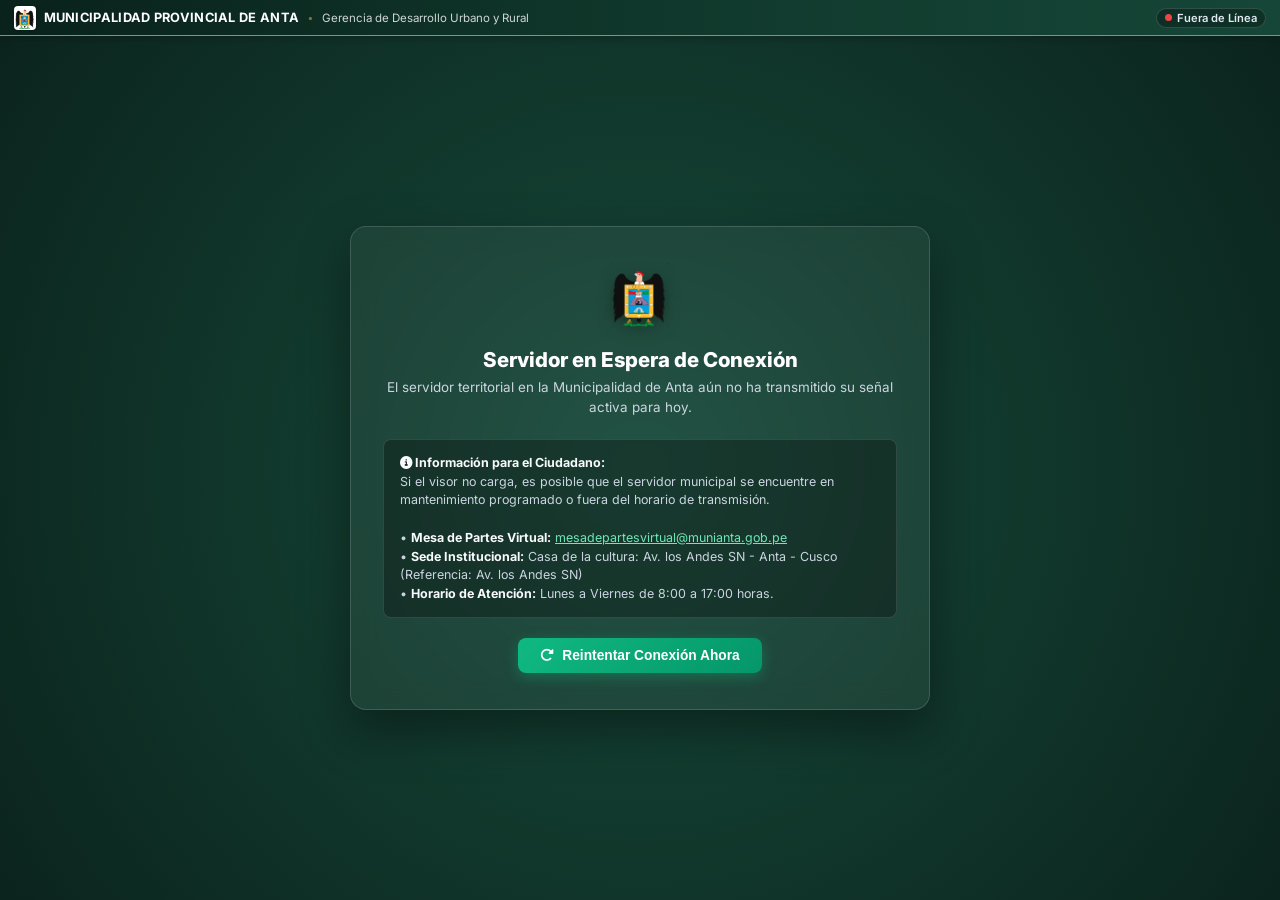
==== docs/index.html @ 82cab2fb "refactor(pages): unificar cabecera institucional y eliminar botones redundantes para proteger url fi" ====
<!DOCTYPE html>
<html lang="es">
<head>
  <meta charset="UTF-8">
  <meta name="viewport" content="width=device-width, initial-scale=1.0, maximum-scale=1.0, user-scalable=no">
  <title>GeoVisor PDU Anta (2024 - 2034) — Municipalidad Provincial de Anta</title>
  
  <!-- Metadatos institucionales y OpenGraph para compartir en WhatsApp, Facebook, etc. -->
  <meta name="description" content="Plataforma de consulta cartográfica y normativa del Plan de Desarrollo Urbano de Anta (2024 - 2034). Municipalidad Provincial de Anta - GDUR.">
  <meta property="og:title" content="GeoVisor Oficial PDU Anta (2024 - 2034)">
  <meta property="og:description" content="Consulta de zonificación, sistema vial, parámetros urbanísticos y generación de fichas informativas del distrito de Anta.">
  <meta property="og:image" content="escudo_muni_anta.png">
  <meta property="og:type" content="website">
  
  <link rel="icon" type="image/png" href="escudo_muni_anta.png">
  
  <!-- Tipografía Inter -->
  <link rel="preconnect" href="https://fonts.googleapis.com">
  <link rel="preconnect" href="https://fonts.gstatic.com" crossorigin>
  <link href="https://fonts.googleapis.com/css2?family=Inter:wght@400;500;600;700;800&display=swap" rel="stylesheet">
  
  <!-- FontAwesome Icons -->
  <link rel="stylesheet" href="https://cdnjs.cloudflare.com/ajax/libs/font-awesome/6.4.2/css/all.min.css">

  <style>
    :root {
      --verde-inst: #174A3A;
      --verde-oscuro: #0F2D24;
      --verde-hover: #10392D;
      --dorado-inst: #B68A2C;
      --bg-dark: #0B241D;
      --texto-claro: #F8FAF9;
      --texto-muted: #94A3B8;
      --border-color: rgba(255, 255, 255, 0.12);
      --header-h: 36px;
    }

    * {
      box-sizing: border-box;
      margin: 0;
      padding: 0;
    }

    html, body {
      width: 100%;
      height: 100%;
      overflow: hidden;
      font-family: 'Inter', -apple-system, BlinkMacSystemFont, 'Segoe UI', Roboto, sans-serif;
      background-color: var(--verde-oscuro);
      color: #1E293B;
    }

    /* Barra Superior Institucional Oficial */
    .pdu-topbar {
      height: var(--header-h);
      background: linear-gradient(90deg, #09221B 0%, #113B2E 60%, #154637 100%);
      color: #FFFFFF;
      display: flex;
      align-items: center;
      justify-content: space-between;
      padding: 0 0.85rem;
      border-bottom: 1.5px solid var(--dorado-inst);
      box-shadow: 0 2px 8px rgba(0, 0, 0, 0.25);
      position: relative;
      z-index: 100;
    }

    .pdu-brand {
      display: flex;
      align-items: center;
      gap: 8px;
      text-decoration: none;
      color: inherit;
      min-width: 0;
    }

    .pdu-logo-muni {
      height: 24px;
      width: auto;
      background: #FFFFFF;
      padding: 1px;
      border-radius: 4px;
      box-shadow: 0 1px 3px rgba(0, 0, 0, 0.25);
    }

    .pdu-title-group {
      display: flex;
      align-items: center;
      gap: 8px;
      min-width: 0;
      white-space: nowrap;
    }

    .pdu-main-title {
      font-size: 0.80rem;
      font-weight: 700;
      letter-spacing: 0.3px;
      text-transform: uppercase;
      color: #FFFFFF;
    }

    .pdu-separator {
      color: var(--dorado-inst);
      font-weight: 300;
      opacity: 0.75;
      font-size: 0.75rem;
      user-select: none;
    }

    .pdu-sub-title {
      font-size: 0.72rem;
      font-weight: 400;
      color: rgba(255, 255, 255, 0.80);
      overflow: hidden;
      text-overflow: ellipsis;
    }

    .pdu-actions {
      display: flex;
      align-items: center;
      gap: 8px;
      flex-shrink: 0;
    }

    .status-pill {
      display: inline-flex;
      align-items: center;
      gap: 5px;
      font-size: 0.70rem;
      font-weight: 600;
      padding: 2px 8px;
      border-radius: 12px;
      background: rgba(0, 0, 0, 0.30);
      border: 1px solid rgba(255, 255, 255, 0.15);
      color: #E2E8F0;
    }

    .status-dot {
      width: 7px;
      height: 7px;
      border-radius: 50%;
      background-color: #94A3B8;
    }

    .status-dot.online {
      background-color: #10B981;
      box-shadow: 0 0 8px #10B981;
      animation: pulse-dot 2s infinite;
    }

    .status-dot.connecting {
      background-color: #F59E0B;
      animation: pulse-dot 1s infinite;
    }

    .status-dot.offline {
      background-color: #EF4444;
    }

    @keyframes pulse-dot {
      0%, 100% { opacity: 1; transform: scale(1); }
      50% { opacity: 0.4; transform: scale(0.85); }
    }

    /* Contenedor del Iframe y Pantallas de Estado */
    .pdu-viewport-wrap {
      width: 100%;
      height: calc(100vh - var(--header-h));
      position: relative;
      background: #FFFFFF;
    }

    #geovisor_frame {
      width: 100%;
      height: 100%;
      border: none;
      display: none;
    }

    /* Pantalla de Carga y Conexión */
    .pdu-screen-state {
      position: absolute;
      top: 0;
      left: 0;
      width: 100%;
      height: 100%;
      display: flex;
      flex-direction: column;
      align-items: center;
      justify-content: center;
      padding: 1.5rem;
      text-align: center;
      background: radial-gradient(circle at center, #174A3A 0%, #0B241D 100%);
      color: #FFFFFF;
      z-index: 50;
      transition: opacity 0.4s ease;
    }

    .state-card {
      background: rgba(255, 255, 255, 0.05);
      backdrop-filter: blur(12px);
      -webkit-backdrop-filter: blur(12px);
      border: 1px solid rgba(255, 255, 255, 0.15);
      border-radius: 16px;
      padding: 2.2rem 2rem;
      max-width: 580px;
      width: 100%;
      box-shadow: 0 20px 50px rgba(0, 0, 0, 0.4);
    }

    .state-card-img {
      height: 64px;
      margin-bottom: 1rem;
      filter: drop-shadow(0 4px 8px rgba(0, 0, 0, 0.3));
    }

    .state-title {
      font-size: 1.28rem;
      font-weight: 800;
      margin-bottom: 0.4rem;
      color: #FFFFFF;
    }

    .state-subtitle {
      font-size: 0.84rem;
      color: #CBD5E1;
      margin-bottom: 1.4rem;
      line-height: 1.45;
    }

    /* Spinner Animado */
    .pdu-spinner {
      width: 44px;
      height: 44px;
      border: 3.5px solid rgba(255, 255, 255, 0.18);
      border-top-color: #10B981;
      border-radius: 50%;
      animation: spin 0.85s linear infinite;
      margin: 1.2rem auto;
    }

    @keyframes spin {
      to { transform: rotate(360deg); }
    }

    .state-notice {
      background: rgba(0, 0, 0, 0.3);
      border: 1px solid rgba(255, 255, 255, 0.12);
      border-radius: 8px;
      padding: 0.85rem 1rem;
      font-size: 0.78rem;
      color: #CBD5E1;
      margin-top: 1.2rem;
      line-height: 1.5;
      text-align: left;
    }

    .state-notice strong {
      color: #F8FAFC;
    }

    .btn-reconnect {
      background: linear-gradient(135deg, #10B981 0%, #059669 100%);
      color: #FFFFFF;
      font-weight: 700;
      font-size: 0.86rem;
      border: none;
      padding: 0.65rem 1.4rem;
      border-radius: 8px;
      cursor: pointer;
      margin-top: 1.2rem;
      display: inline-flex;
      align-items: center;
      gap: 8px;
      box-shadow: 0 4px 14px rgba(16, 185, 129, 0.35);
      transition: all 0.2s ease;
    }

    .btn-reconnect:hover {
      background: linear-gradient(135deg, #059669 0%, #047857 100%);
      transform: translateY(-1px);
    }

    /* Adaptación Móvil */
    @media (max-width: 768px) {
      .pdu-sub-title,
      .pdu-separator {
        display: none;
      }
      .pdu-main-title {
        font-size: 0.74rem;
      }
      .state-card {
        padding: 1.5rem 1.2rem;
      }
      .state-title {
        font-size: 1.1rem;
      }
    }
  </style>
</head>
<body>

  <!-- Barra Superior Institucional Oficial -->
  <header class="pdu-topbar">
    <div class="pdu-brand" title="Municipalidad Provincial de Anta - Gerencia de Desarrollo Urbano y Rural">
      <img src="escudo_muni_anta.png" alt="Escudo Anta" class="pdu-logo-muni">
      <div class="pdu-title-group">
        <span class="pdu-main-title">Municipalidad Provincial de Anta</span>
        <span class="pdu-separator">•</span>
        <span class="pdu-sub-title">Gerencia de Desarrollo Urbano y Rural</span>
      </div>
    </div>

    <div class="pdu-actions">
      <!-- Indicador de Estado del Servidor -->
      <div id="status_pill" class="status-pill" title="Servicio Territorial Oficial">
        <span id="status_dot" class="status-dot connecting"></span>
        <span id="status_text">Conectando...</span>
      </div>
    </div>
  </header>

  <!-- Área Principal de Visualización -->
  <main class="pdu-viewport-wrap">
    
    <!-- Iframe Seguro donde corre el GeoVisor R Shiny -->
    <iframe 
      id="geovisor_frame" 
      src="about:blank"
      allow="geolocation *; clipboard-write *"
      title="GeoVisor PDU Anta">
    </iframe>

    <!-- Pantalla de Estado (Conectando / Mantenimiento) -->
    <div id="pantalla_estado" class="pdu-screen-state">
      <div class="state-card">
        <img src="escudo_muni_anta.png" alt="Escudo Anta" class="state-card-img">
        <h2 id="estado_titulo" class="state-title">Conectando con el GeoVisor Municipal</h2>
        <p id="estado_subtitulo" class="state-subtitle">
          Estableciendo enlace seguro con el servidor cartográfico del Plan de Desarrollo Urbano de Anta (2024 - 2034)...
        </p>

        <div id="estado_spinner" class="pdu-spinner"></div>

        <div id="estado_aviso" class="state-notice" style="display: none;">
          <strong><i class="fa-solid fa-circle-info"></i> Información para el Ciudadano:</strong><br>
          Si el visor no carga, es posible que el servidor municipal se encuentre en mantenimiento programado o fuera del horario de transmisión.<br><br>
          • <strong>Mesa de Partes Virtual:</strong> <a href="mailto:mesadepartesvirtual@munianta.gob.pe" style="color: #6EE7B7;">mesadepartesvirtual@munianta.gob.pe</a><br>
          • <strong>Sede Institucional:</strong> Casa de la cultura: Av. los Andes SN - Anta - Cusco (Referencia: Av. los Andes SN)<br>
          • <strong>Horario de Atención:</strong> Lunes a Viernes de 8:00 a 17:00 horas.
        </div>

        <button id="btn_reintentar" type="button" class="btn-reconnect" style="display: none;" onclick="verificarYConectarServidor(true)">
          <i class="fa-solid fa-rotate-right"></i> Reintentar Conexión Ahora
        </button>
      </div>
    </div>

  </main>

  <script>
    // Configuración del Portal GitHub Pages
    const CONFIG = {
      endpointFile: 'server_endpoint.json',
      checkIntervalMs: 30000,
      timeoutMs: 8000
    };

    let serverUrlActual = '';
    let iframeIniciado = false;
    let intervalTimer = null;

    // Normalizar URLs asegurando protocolo https/http y barra final consistente
    function normalizarUrl(u) {
      if (!u) return '';
      u = u.trim();
      if (!u.startsWith('http://') && !u.startsWith('https://')) {
        u = 'https://' + u;
      }
      return u.replace(/\/+$/, '') + '/';
    }

    // 1. Obtener parámetro ?server= de la URL si se desea forzar una dirección
    function obtenerParametroUrl(param) {
      const urlParams = new URLSearchParams(window.location.search);
      return urlParams.get(param);
    }

    // 2. Verificar y conectar con el endpoint activo
    async function verificarYConectarServidor(esManual = false) {
      const statusDot = document.getElementById('status_dot');
      const statusText = document.getElementById('status_text');
      const pantallaEstado = document.getElementById('pantalla_estado');
      const estadoTitulo = document.getElementById('estado_titulo');
      const estadoSubtitulo = document.getElementById('estado_subtitulo');
      const estadoSpinner = document.getElementById('estado_spinner');
      const estadoAviso = document.getElementById('estado_aviso');
      const btnReintentar = document.getElementById('btn_reintentar');
      const geovisorFrame = document.getElementById('geovisor_frame');

      if (esManual) {
        statusDot.className = 'status-dot connecting';
        statusText.textContent = 'Verificando...';
      }

      let urlServidor = obtenerParametroUrl('server');

      // Si no viene en la URL, leer el archivo server_endpoint.json
      if (!urlServidor) {
        try {
          const resp = await fetch(CONFIG.endpointFile + '?t=' + Date.now(), { cache: 'no-store' });
          if (resp.ok) {
            const data = await resp.json();
            if (data && data.url && data.url.trim() !== '') {
              urlServidor = data.url.trim();
            }
          }
        } catch (e) {
          console.warn('No se pudo leer server_endpoint.json:', e);
        }
      }

      // Validar si tenemos URL
      if (!urlServidor || urlServidor === '') {
        marcarServidorFueraDeLinea(
          'Servidor en Espera de Conexión',
          'El servidor territorial en la Municipalidad de Anta aún no ha transmitido su señal activa para hoy.'
        );
        return;
      }

      const urlNorm = normalizarUrl(urlServidor);
      const urlActualNorm = normalizarUrl(serverUrlActual);

      // CRÍTICO: Si el iframe ya está cargado con esta misma URL y no es actualización manual forzada,
      // NUNCA recargar el iframe para no interrumpir el ingreso de DNI ni la sesión activa del ciudadano.
      if (iframeIniciado && urlNorm === urlActualNorm && !esManual) {
        statusDot.className = 'status-dot online';
        statusText.textContent = 'Servidor en Línea';
        return;
      }

      serverUrlActual = urlNorm;
      iframeIniciado = true;

      // Cargar iframe
      statusDot.className = 'status-dot connecting';
      statusText.textContent = 'Cargando Visor...';
      estadoTitulo.textContent = 'Iniciando GeoVisor PDU Anta';
      estadoSubtitulo.textContent = 'Cargando capas cartográficas y zonificación oficial...';
      estadoSpinner.style.display = 'block';
      estadoAviso.style.display = 'none';
      btnReintentar.style.display = 'none';

      geovisorFrame.src = urlNorm;
      geovisorFrame.onload = function() {
        // Iframe cargado con éxito
        setTimeout(() => {
          pantallaEstado.style.opacity = '0';
          setTimeout(() => {
            pantallaEstado.style.display = 'none';
            geovisorFrame.style.display = 'block';
          }, 400);

          statusDot.className = 'status-dot online';
          statusText.textContent = 'Servidor en Línea';
        }, 800);
      };

      // Control de tiempo límite si el iframe no responde en 12 segundos
      setTimeout(() => {
        if (pantallaEstado.style.display !== 'none' && iframeIniciado) {
          statusDot.className = 'status-dot online';
          statusText.textContent = 'Servidor en Línea';
          pantallaEstado.style.opacity = '0';
          setTimeout(() => {
            pantallaEstado.style.display = 'none';
            geovisorFrame.style.display = 'block';
          }, 300);
        }
      }, 12000);
    }

    function marcarServidorFueraDeLinea(titulo, subtitulo) {
      const statusDot = document.getElementById('status_dot');
      const statusText = document.getElementById('status_text');
      const pantallaEstado = document.getElementById('pantalla_estado');
      const estadoTitulo = document.getElementById('estado_titulo');
      const estadoSubtitulo = document.getElementById('estado_subtitulo');
      const estadoSpinner = document.getElementById('estado_spinner');
      const estadoAviso = document.getElementById('estado_aviso');
      const btnReintentar = document.getElementById('btn_reintentar');
      const geovisorFrame = document.getElementById('geovisor_frame');

      iframeIniciado = false;
      serverUrlActual = '';
      statusDot.className = 'status-dot offline';
      statusText.textContent = 'Fuera de Línea';
      
      geovisorFrame.style.display = 'none';
      pantallaEstado.style.display = 'flex';
      pantallaEstado.style.opacity = '1';
      
      estadoTitulo.textContent = titulo;
      estadoSubtitulo.textContent = subtitulo;
      estadoSpinner.style.display = 'none';
      estadoAviso.style.display = 'block';
      btnReintentar.style.display = 'inline-flex';
    }

    // Inicializar al cargar el DOM
    document.addEventListener('DOMContentLoaded', () => {
      verificarYConectarServidor();
      // Verificación periódica cada 30 segundos
      intervalTimer = setInterval(() => {
        verificarYConectarServidor(false);
      }, CONFIG.checkIntervalMs);
    });
  </script>
</body>
</html>
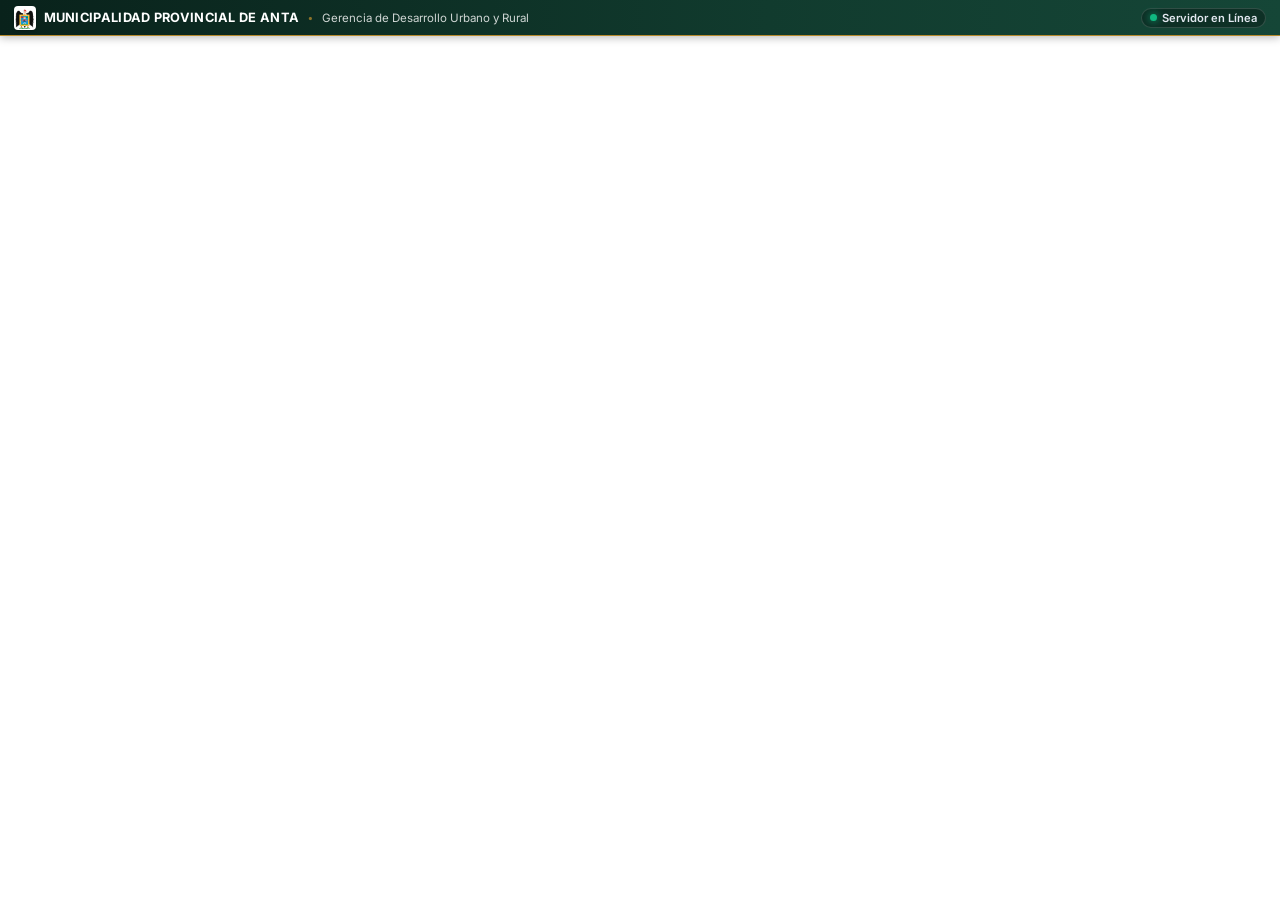
==== commit 3ad26716: "feat(pages): configurar endpoint municipal https://38.210.175.182/PDU-ANTA/" ====
--- a/docs/index.html
+++ b/docs/index.html
@@ -3,6 +3,8 @@
 <head>
   <meta charset="UTF-8">
   <meta name="viewport" content="width=device-width, initial-scale=1.0, maximum-scale=1.0, user-scalable=no">
+  <meta http-equiv="X-Content-Type-Options" content="nosniff">
+  <meta name="referrer" content="strict-origin-when-cross-origin">
   <title>GeoVisor PDU Anta (2024 - 2034) — Municipalidad Provincial de Anta</title>
   
   <!-- Metadatos institucionales y OpenGraph para compartir en WhatsApp, Facebook, etc. -->
@@ -360,9 +362,31 @@
   </main>
 
   <script>
+    // ======================================================================
+    // BLINDAJE SEC-05: PROTECCIÓN ANTI-CLICKJACKING DEL PORTAL GITHUB PAGES (CWE-1021)
+    // Evita que portales externos fraudulentos enmarquen esta página para phishing
+    // ======================================================================
+    if (window.top !== window.self) {
+      try {
+        var parentOrigin = '';
+        if (document.referrer) {
+          parentOrigin = (new URL(document.referrer)).origin.toLowerCase();
+        }
+        var autorizado = parentOrigin.endsWith('.munianta.gob.pe') || parentOrigin === 'https://munianta.gob.pe';
+        if (!autorizado) {
+          window.top.location.href = window.self.location.href;
+        }
+      } catch(e) {
+        if (window.top) {
+          window.top.location.href = window.self.location.href;
+        }
+      }
+    }
+
     // Configuración del Portal GitHub Pages
     const CONFIG = {
-      endpointFile: 'server_endpoint.json',
+      endpointFile: './server_endpoint.json',
+      defaultUrl: 'https://38.210.175.182/PDU-ANTA/',
       checkIntervalMs: 30000,
       timeoutMs: 8000
     };
@@ -421,6 +445,11 @@
         }
       }
 
+      // Fallback a URL municipal por defecto
+      if (!urlServidor || urlServidor === '') {
+        urlServidor = CONFIG.defaultUrl;
+      }
+
       // Validar si tenemos URL
       if (!urlServidor || urlServidor === '') {
         marcarServidorFueraDeLinea(
@@ -448,7 +477,7 @@
       statusDot.className = 'status-dot connecting';
       statusText.textContent = 'Cargando Visor...';
       estadoTitulo.textContent = 'Iniciando GeoVisor PDU Anta';
-      estadoSubtitulo.textContent = 'Cargando capas cartográficas y zonificación oficial...';
+      estadoSubtitulo.textContent = 'Conectando con el GeoVisor de la Municipalidad de Anta...';
       estadoSpinner.style.display = 'block';
       estadoAviso.style.display = 'none';
       btnReintentar.style.display = 'none';
@@ -512,10 +541,7 @@
     // Inicializar al cargar el DOM
     document.addEventListener('DOMContentLoaded', () => {
       verificarYConectarServidor();
-      // Verificación periódica cada 30 segundos
-      intervalTimer = setInterval(() => {
-        verificarYConectarServidor(false);
-      }, CONFIG.checkIntervalMs);
+      // La máscara pública no consulta endpoints ni sondea el servidor privado.
     });
   </script>
 </body>
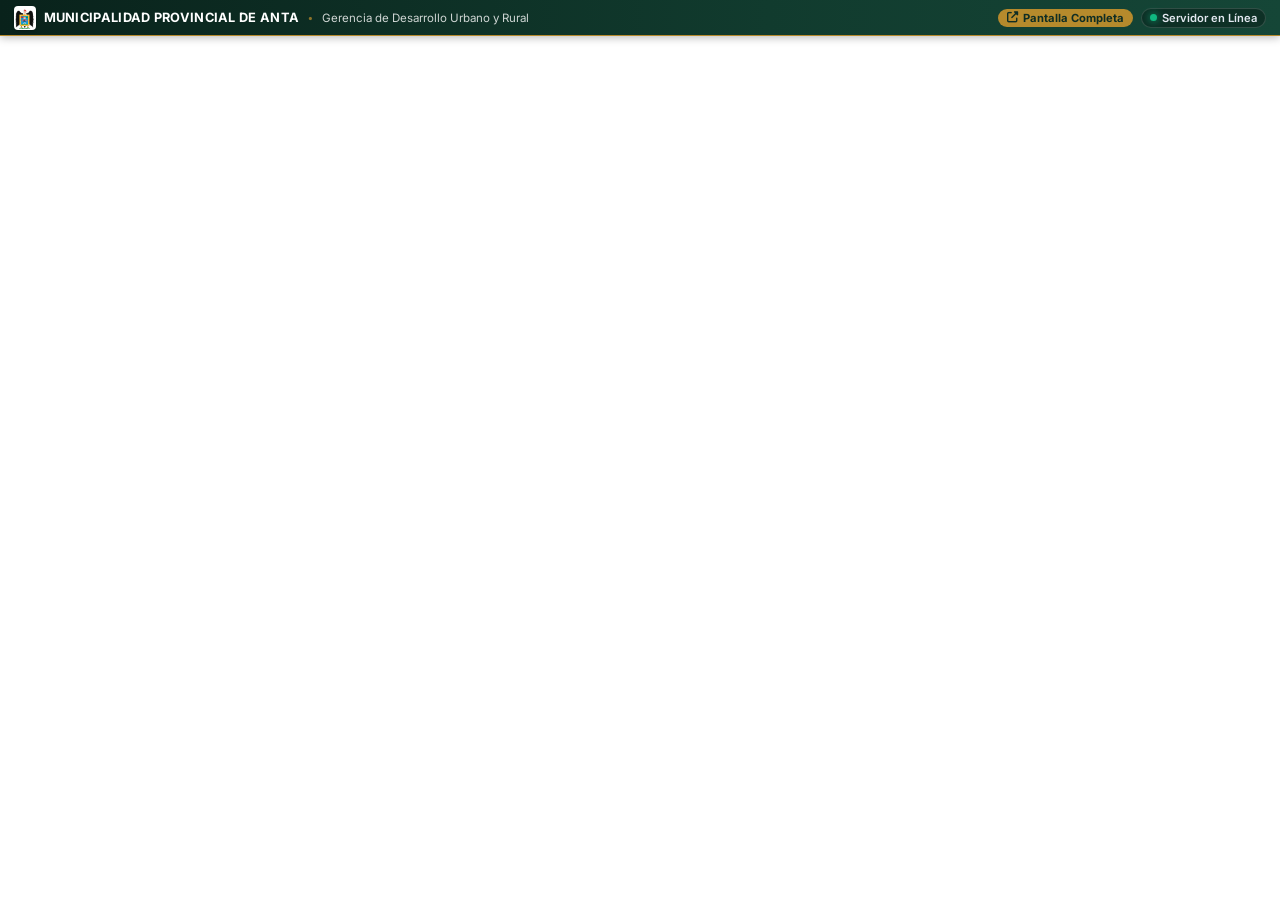
==== commit 9d79e336: "feat(pages): agregar boton de acceso directo a pantalla completa en barra superior" ====
--- a/docs/index.html
+++ b/docs/index.html
@@ -137,6 +137,26 @@
       color: #E2E8F0;
     }
 
+    .pdu-direct-btn {
+      display: inline-flex;
+      align-items: center;
+      gap: 5px;
+      font-size: 0.70rem;
+      font-weight: 700;
+      padding: 2px 9px;
+      border-radius: 12px;
+      background: #B68A2C;
+      color: #0F2D24;
+      text-decoration: none;
+      transition: all 0.2s ease;
+    }
+
+    .pdu-direct-btn:hover {
+      background: #FDE68A;
+      color: #0F2D24;
+      transform: translateY(-1px);
+    }
+
     .status-dot {
       width: 7px;
       height: 7px;
@@ -315,6 +335,11 @@
     </div>
 
     <div class="pdu-actions">
+      <!-- Botón de Acceso Directo / Pantalla Completa -->
+      <a id="btn_abrir_directo" href="https://38.210.175.182/PDU-ANTA/" target="_blank" class="pdu-direct-btn" title="Abrir GeoVisor en pestaña completa">
+        <i class="fa-solid fa-up-right-from-square"></i> Pantalla Completa
+      </a>
+
       <!-- Indicador de Estado del Servidor -->
       <div id="status_pill" class="status-pill" title="Servicio Territorial Oficial">
         <span id="status_dot" class="status-dot connecting"></span>
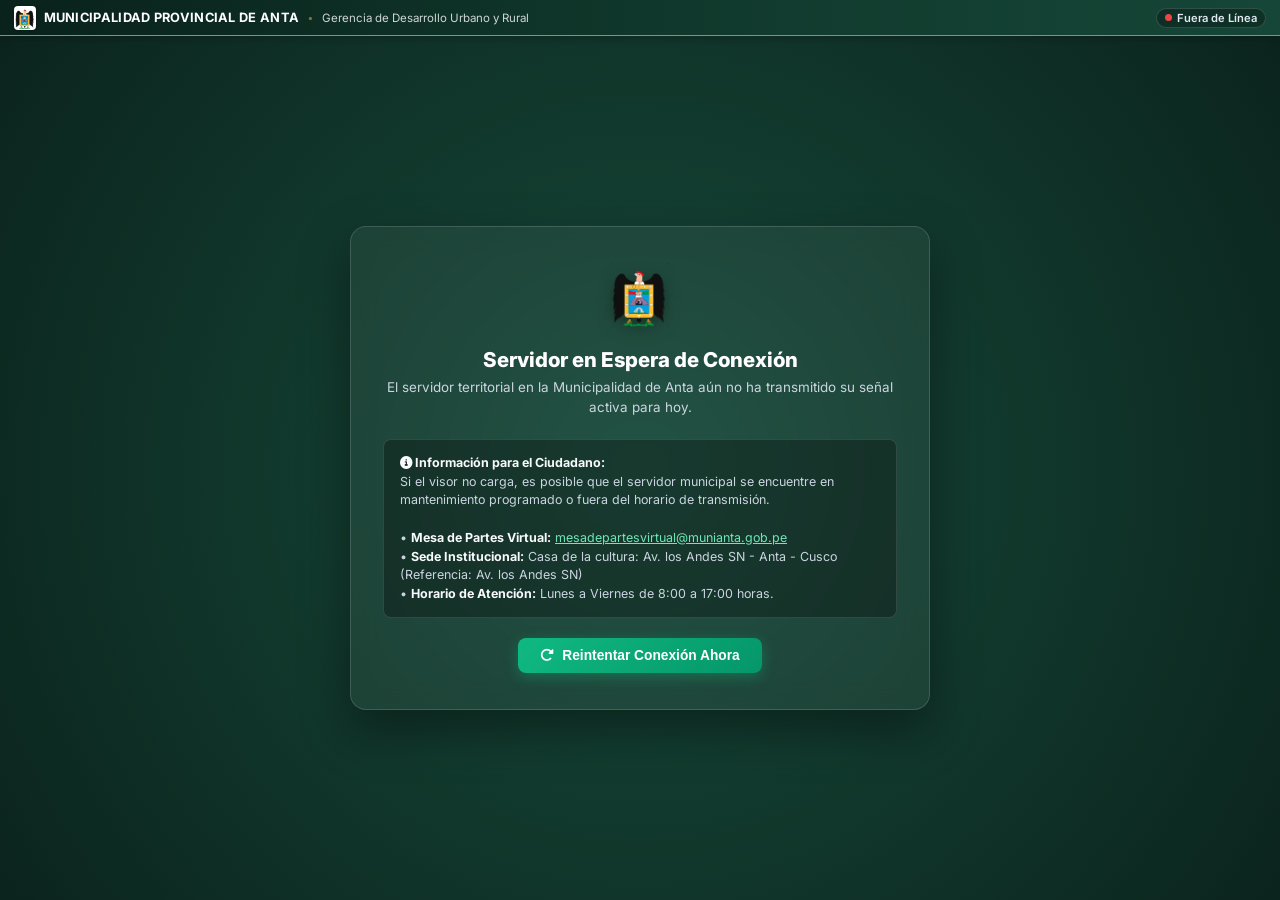
==== commit dddc41c3: "revert: retirar IP publica y volver a estrategia local con tunel Cloudflare para GitHub Pages" ====
--- a/docs/index.html
+++ b/docs/index.html
@@ -335,8 +335,8 @@
     </div>
 
     <div class="pdu-actions">
-      <!-- Botón de Acceso Directo / Pantalla Completa -->
-      <a id="btn_abrir_directo" href="https://38.210.175.182/PDU-ANTA/" target="_blank" class="pdu-direct-btn" title="Abrir GeoVisor en pestaña completa">
+      <!-- Botón de Acceso Directo / Pantalla Completa (se muestra cuando hay servidor activo) -->
+      <a id="btn_abrir_directo" href="#" target="_blank" class="pdu-direct-btn" style="display: none;" title="Abrir GeoVisor en pestaña completa">
         <i class="fa-solid fa-up-right-from-square"></i> Pantalla Completa
       </a>
 
@@ -411,7 +411,6 @@
     // Configuración del Portal GitHub Pages
     const CONFIG = {
       endpointFile: './server_endpoint.json',
-      defaultUrl: 'https://38.210.175.182/PDU-ANTA/',
       checkIntervalMs: 30000,
       timeoutMs: 8000
     };
@@ -470,11 +469,6 @@
         }
       }
 
-      // Fallback a URL municipal por defecto
-      if (!urlServidor || urlServidor === '') {
-        urlServidor = CONFIG.defaultUrl;
-      }
-
       // Validar si tenemos URL
       if (!urlServidor || urlServidor === '') {
         marcarServidorFueraDeLinea(
@@ -492,11 +486,23 @@
       if (iframeIniciado && urlNorm === urlActualNorm && !esManual) {
         statusDot.className = 'status-dot online';
         statusText.textContent = 'Servidor en Línea';
+        const btnDirecto = document.getElementById('btn_abrir_directo');
+        if (btnDirecto) {
+          btnDirecto.href = urlNorm;
+          btnDirecto.style.display = 'inline-flex';
+        }
         return;
       }
 
       serverUrlActual = urlNorm;
       iframeIniciado = true;
+
+      // Actualizar botón directo si existe
+      const btnDirecto = document.getElementById('btn_abrir_directo');
+      if (btnDirecto) {
+        btnDirecto.href = urlNorm;
+        btnDirecto.style.display = 'inline-flex';
+      }
 
       // Cargar iframe
       statusDot.className = 'status-dot connecting';
@@ -549,6 +555,8 @@
 
       iframeIniciado = false;
       serverUrlActual = '';
+      const btnDirecto = document.getElementById('btn_abrir_directo');
+      if (btnDirecto) btnDirecto.style.display = 'none';
       statusDot.className = 'status-dot offline';
       statusText.textContent = 'Fuera de Línea';
       
